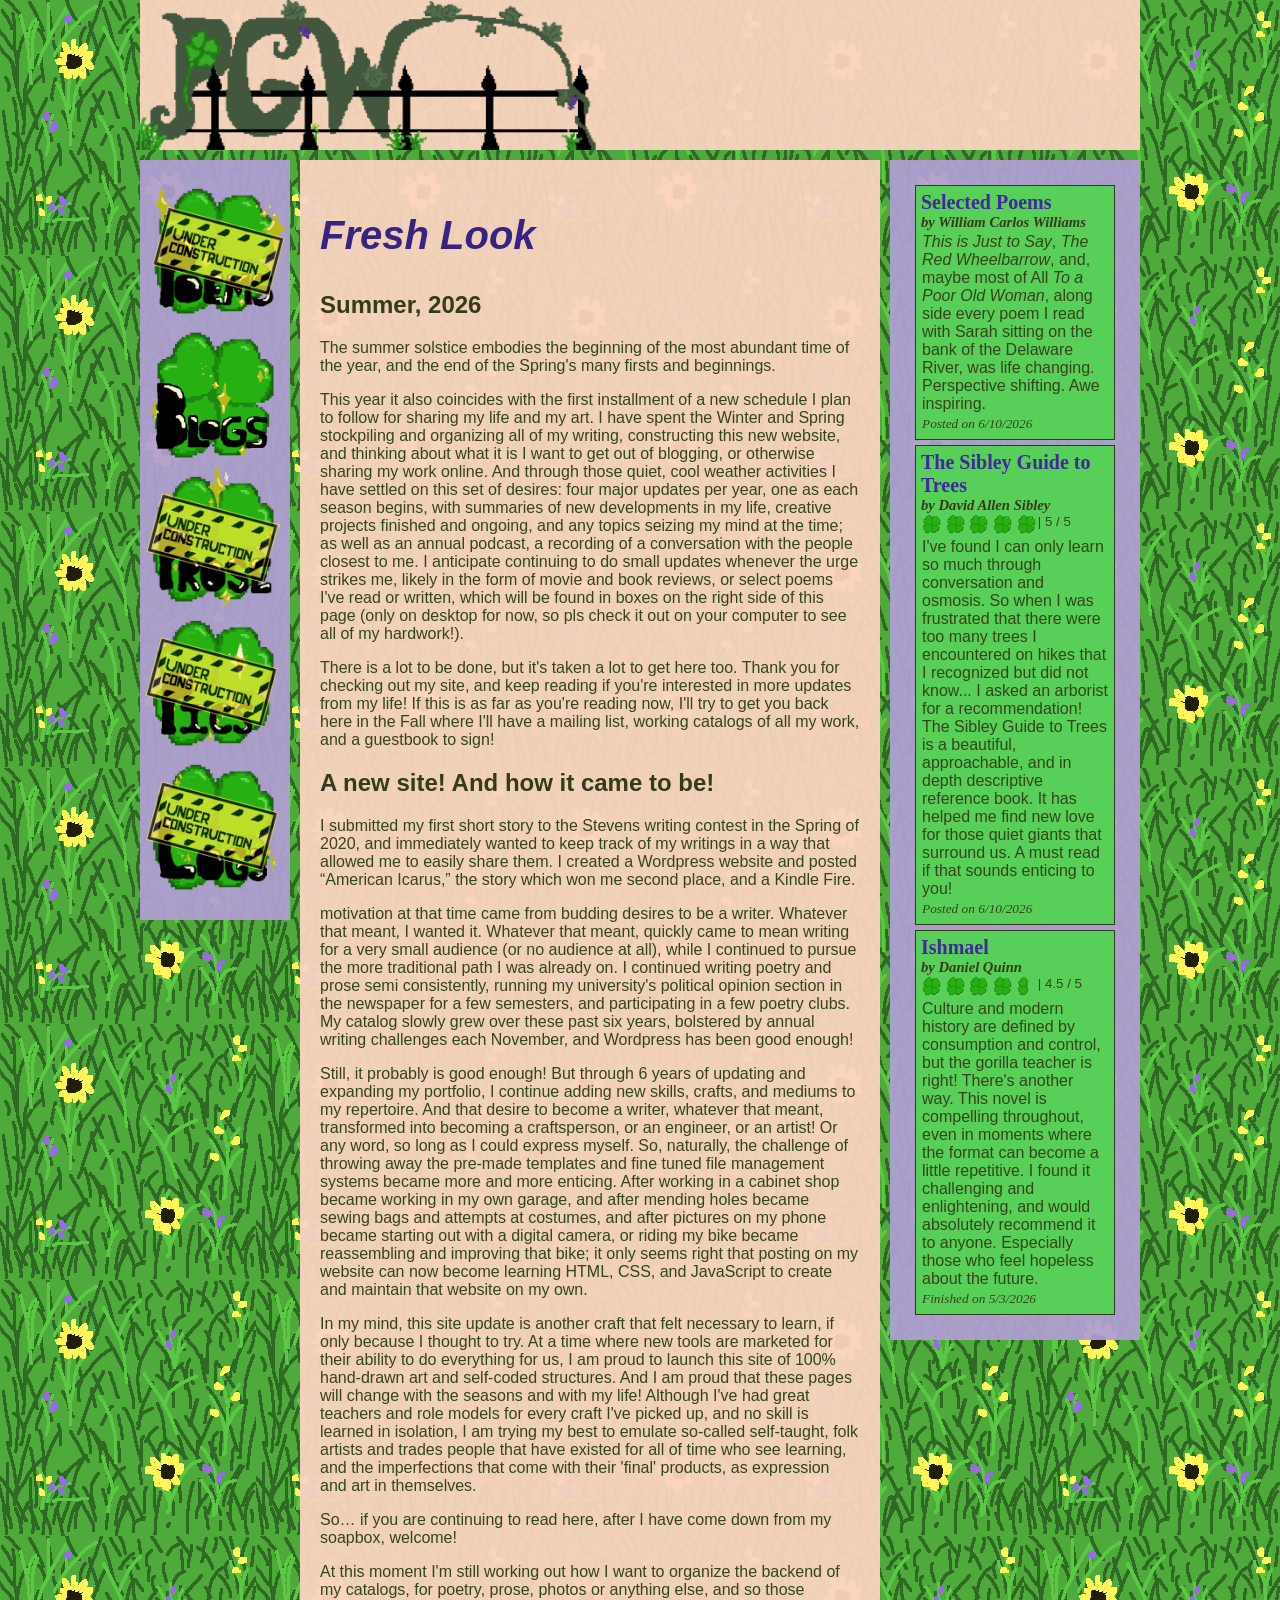
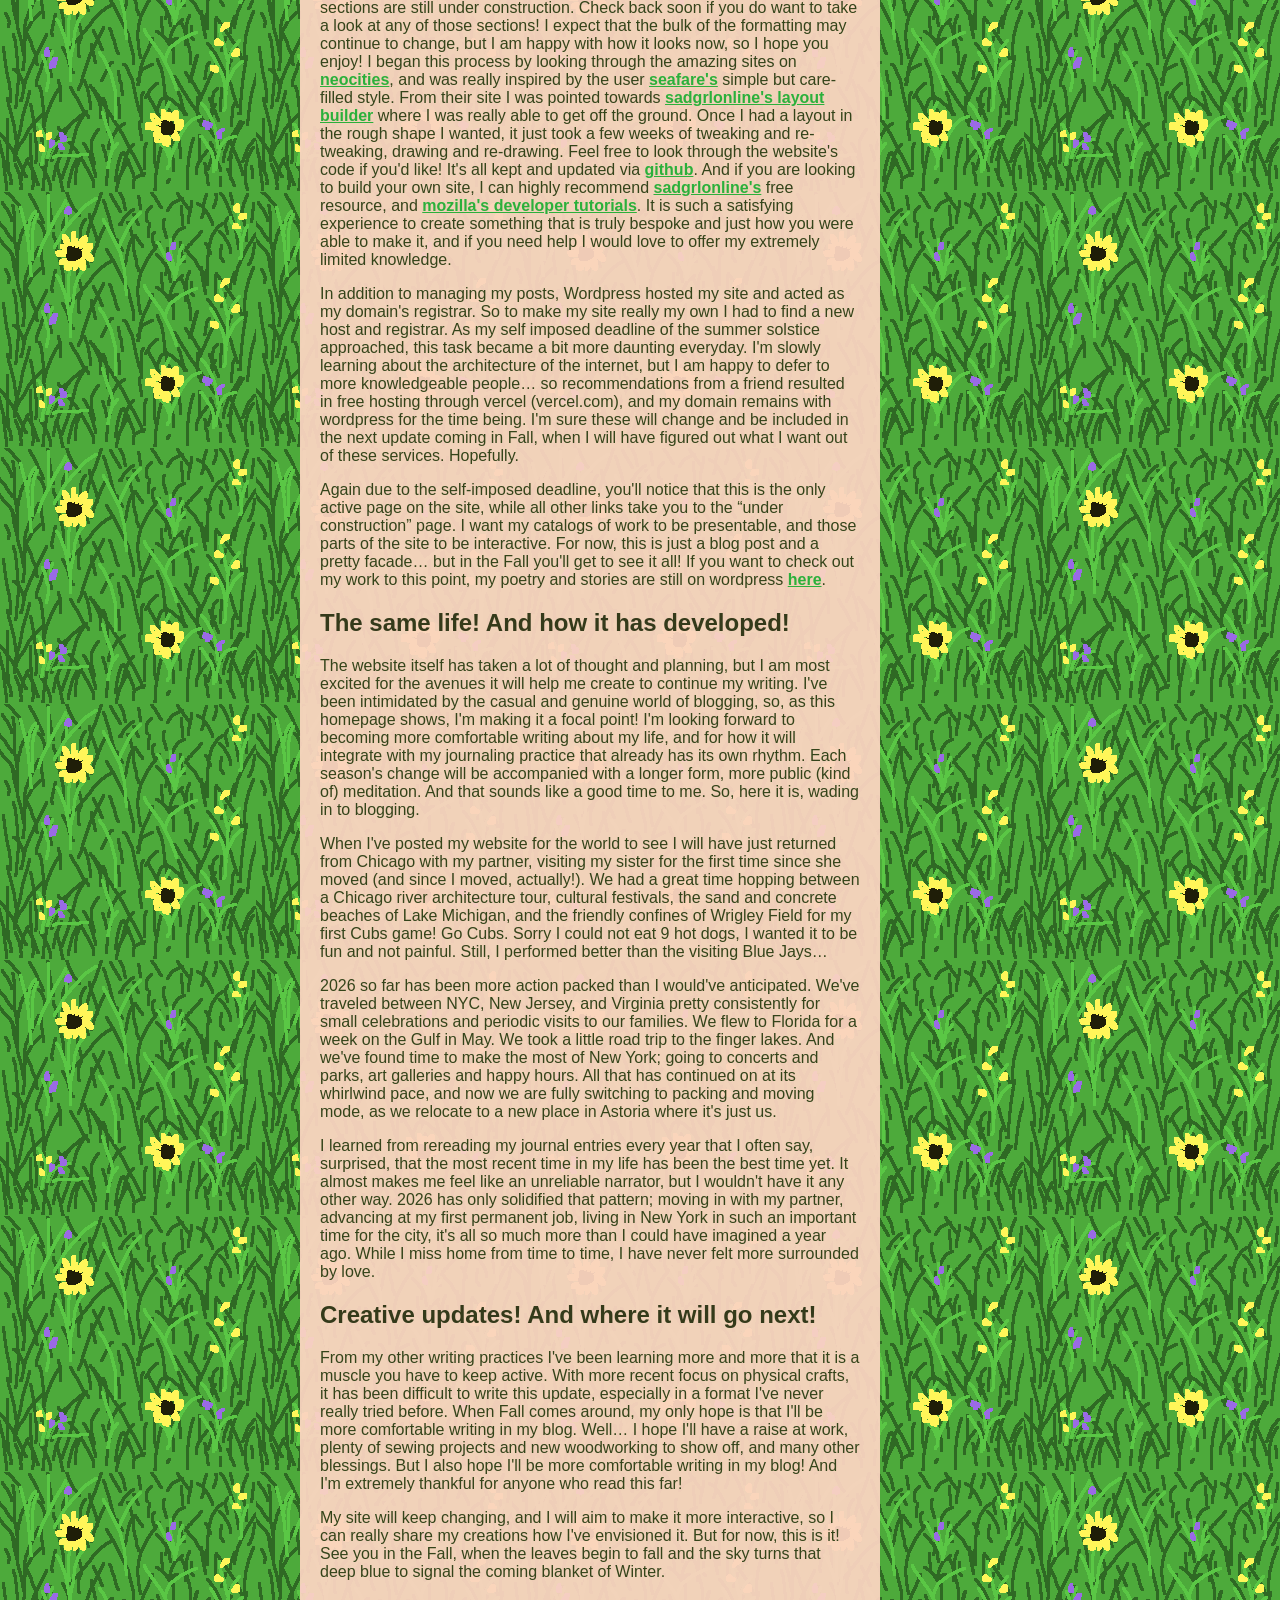
==== home.html @ c6a86e67 "cosmetic fixes and links fixed for blogs and home page. still to fix poems, and underconstruction pa" ====
<!DOCTYPE html>
<html>
  <head>

    <!-- style sheet -->
    <link rel="stylesheet" href="style.css">
    <link rel="stylesheet" media="screen and (max-width: 768px)" href="mobileStyle.css">

    <!-- meta data -->
    <meta charset = "UTF-8">
    <meta name = "viewport" content = "width=device-width, initial-scale=1.0">
    <meta name = "author" content = "Peter White">
    <meta name = "description" content = "Peter's portfolio and seasonal blog">
    <title> PGW- home </title>
  </head>
  <body>
        <div id="container">
            <!-- HEADER -->
            <div id="headerArea">
                <div id="header" style="margin-bottom: 10px; margin-top:10; height: 150px;">
                    <a href="/home.html">
                        <img src="media/headerlogo-1.png" height=150>
                    </a>    
                </div>
                <nav id="mobNav">
                        <div id="navMenuButton" class="menuClosed" >
                            <h1>
                                <img src="media/starSprite.png" height=70 style= "padding-top: -5px; padding-bottom: 5px; transform:translateY(30px);">
                                navigation
                                <img src="media/starSprite.png" height=70 style= "padding-top: -5px; padding-bottom: 5px; transform:translateY(30px)">
                            </h1>
                        </div>
                        <ul id="navMenu">

                        </ul>
                </nav>
             </div>

            <div id="flex">
                <!-- LEFT SIDE BAR / NAVIGATION PANE -->
                <leftSidebar id="leftSidebar" style="margin-right: 10px;">
                    
                    <!-- nav menu! -->
                    <a href="underConstruction.html">
                        <img src="media/poems-underconstruction.png" width=140 height=140 style="transform: translateX(-10px)">
                    </a>

                    <a href="Blogs/Blogs.html">
                        <img src="media/cloverBlogs.png" width=140 height=140 style="transform: translateX(-20px)">
                    </a>

                    <a href="underConstruction.html">
                        <img src="media/prose-underconstruction.png" width=140 height=140 style="transform: translateX(-20px)">
                    </a>

                    <a href="underConstruction.html">
                        <img src="media/pics-underconstruction.png" width=140 height=140 style="transform: translateX(-20px)">
                    </a>

                    <a href="underConstruction.html">
                        <img src="media/logs-underconstruction.png" width=140 height=140 style="transform: translateX(-20px)">
                    </a>

                </leftSidebar>
                
                <!-- MAIN BLOCK / POST INFO -->
                <main>
                    <article>
                    <h1>Fresh Look</h1>
                    <h2>Summer, 2026</h2>

                    <p>The summer solstice embodies the beginning of the most abundant time of the year, and the end of the Spring&apos;s many firsts and beginnings.</p>

                    <p>This year it also coincides with the first installment of a new schedule I plan to follow for sharing my life and my art. I have spent the Winter and Spring stockpiling and organizing all of my writing, constructing this new website, and thinking about what it is I want to get out of blogging, or otherwise sharing my work online. And through those quiet, cool weather activities I have settled on this set of desires: four major updates per year, one as each season begins, with summaries of new developments in my life, creative projects finished and ongoing, and any topics seizing my mind at the time; as well as an annual podcast, a recording of a conversation with the people closest to me. I anticipate continuing to do small updates whenever the urge strikes me, likely in the form of movie and book reviews, or select poems I&apos;ve read or written, which will be found in boxes on the right side of this page (only on desktop for now, so pls check it out on your computer to see all of my hardwork!).</p>

                    <p>There is a lot to be done, but it&apos;s taken a lot to get here too. Thank you for checking out my site, and keep reading if you&apos;re interested in more updates from my life! If this is as far as you&apos;re reading now, I&apos;ll try to get you back here in the Fall where I&apos;ll have a mailing list, working catalogs of all my work, and a guestbook to sign!</p>

                    <h2>A new site! And how it came to be!</h2>
                    <p>I submitted my first short story to the Stevens writing contest in the Spring of 2020, and immediately wanted to keep track of my writings in a way that allowed me to easily share them. I created a Wordpress website and posted “American Icarus,” the story which won me second place, and a Kindle Fire. </p>

                    <p> motivation at that time came from budding desires to be a writer. Whatever that meant, I wanted it. Whatever that meant, quickly came to mean writing for a very small audience (or no audience at all), while I continued to pursue the more traditional path I was already on. I continued writing poetry and prose semi consistently, running my university&apos;s political opinion section in the newspaper for a few semesters, and participating in a few poetry clubs. My catalog slowly grew over these past six years, bolstered by annual writing challenges each November, and Wordpress has been good enough! </p>

                    <p>Still, it probably is good enough! But through 6 years of updating and expanding my portfolio, I continue adding new skills, crafts, and mediums to my repertoire. And that desire to become a writer, whatever that meant, transformed into becoming a craftsperson, or an engineer, or an artist! Or any word, so long as I could express myself. So, naturally, the challenge of throwing away the pre-made templates and fine tuned file management systems became more and more enticing. After working in a cabinet shop became working in my own garage, and after mending holes became sewing bags and attempts at costumes, and after pictures on my phone became starting out with a digital camera, or riding my bike became reassembling and improving that bike; it only seems right that posting on my website can now become learning HTML, CSS, and JavaScript to create and maintain that website on my own.</p>

                    <p>In my mind, this site update is another craft that felt necessary to learn, if only because I thought to try. At a time where new tools are marketed for their ability to do everything for us, I am proud to launch this site of 100% hand-drawn art and self-coded structures. And I am proud that these pages will change with the seasons and with my life! Although I&apos;ve had great teachers and role models for every craft I&apos;ve picked up, and no skill is learned in isolation, I am trying my best to emulate so-called self-taught, folk artists and trades people that have existed for all of time who see learning, and the imperfections that come with their &apos;final&apos; products, as expression and art in themselves. </p>

                    <p>So… if you are continuing to read here, after I have come down from my soapbox, welcome! </p>

                    <p>At this moment I&apos;m still working out how I want to organize the backend of my catalogs, for poetry, prose, photos or anything else, and so those sections are still under construction. Check back soon if you do want to take a look at any of those sections! I expect that the bulk of the formatting may continue to change, but I am happy with how it looks now, so I hope you enjoy! I began this process by looking through the amazing sites on <a href="neocities.org">neocities</a>, and was really inspired by the user <a href="seafare.neocities.org">seafare&apos;s</a> simple but care-filled style. From their site I was pointed towards <a href="https://sadgrlonline.github.io/archived-sadgrl.online/projects/layout-builder/">sadgrlonline&apos;s layout builder</a> where I was really able to get off the ground. Once I had a layout in the rough shape I wanted, it just took a few weeks of tweaking and re-tweaking, drawing and re-drawing. Feel free to look through the website&apos;s code if you&apos;d like! It&apos;s all kept and updated via <a href="https://github.com/hardmoneypicasso/PGWcatalog">github</a>. And if you are looking to build your own site, I can highly recommend <a href="https://sadgrlonline.github.io/archived-sadgrl.online/projects/layout-builder/">sadgrlonline&apos;s</a> free resource, and <a href="https://developer.mozilla.org/en-US/">mozilla&apos;s developer tutorials</a>. It is such a satisfying experience to create something that is truly bespoke and just how you were able to make it, and if you need help I would love to offer my extremely limited knowledge.</p>

                    <p>In addition to managing my posts, Wordpress hosted my site and acted as my domain&apos;s registrar. So to make my site really my own I had to find a new host and registrar. As my self imposed deadline of the summer solstice approached, this task became a bit more daunting everyday. I&apos;m slowly learning about the architecture of the internet, but I am happy to defer to more knowledgeable people… so recommendations from a friend resulted in free hosting through vercel (vercel.com), and my domain remains with wordpress for the time being. I&apos;m sure these will change and be included in the next update coming in Fall, when I will have figured out what I want out of these services. Hopefully.</p>

                    <p>Again due to the self-imposed deadline, you&apos;ll notice that this is the only active page on the site, while all other links take you to the “under construction” page. I want my catalogs of work to be presentable, and those parts of the site to be interactive. For now, this is just a blog post and a pretty facade… but in the Fall you&apos;ll get to see it all! If you want to check out my work to this point, my poetry and stories are still on wordpress <a href="thevineandfigtree.org">here</a>.</p>

                    <h2>The same life! And how it has developed!</h2>
                    <p>The website itself has taken a lot of thought and planning, but I am most excited for the avenues it will help me create to continue my writing. I&apos;ve been intimidated by the casual and genuine world of blogging, so, as this homepage shows, I&apos;m making it a focal point! I&apos;m looking forward to becoming more comfortable writing about my life, and for how it will integrate with my journaling practice that already has its own rhythm. Each season&apos;s change will be accompanied with a longer form, more public (kind of) meditation. And that sounds like a good time to me. So, here it is, wading in to blogging.</p>

                    <p>When I&apos;ve posted my website for the world to see I will have just returned from Chicago with my partner, visiting my sister for the first time since she moved (and since I moved, actually!). We had a great time hopping between a Chicago river architecture tour, cultural festivals, the sand and concrete beaches of Lake Michigan, and the friendly confines of Wrigley Field for my first Cubs game! Go Cubs. Sorry I could not eat 9 hot dogs, I wanted it to be fun and not painful. Still, I performed better than the visiting Blue Jays…</p>

                    <p>2026 so far has been more action packed than I would&apos;ve anticipated. We&apos;ve traveled between NYC, New Jersey, and Virginia pretty consistently for small celebrations and periodic visits to our families. We flew to Florida for a week on the Gulf in May. We took a little road trip to the finger lakes. And we&apos;ve found time to make the most of New York; going to concerts and parks, art galleries and happy hours. All that has continued on at its whirlwind pace, and now we are fully switching to packing and moving mode, as we relocate to a new place in Astoria where it&apos;s just us.</p>

                    <p>I learned from rereading my journal entries every year that I often say, surprised, that the most recent time in my life has been the best time yet. It almost makes me feel like an unreliable narrator, but I wouldn&apos;t have it any other way. 2026 has only solidified that pattern; moving in with my partner, advancing at my first permanent job, living in New York in such an important time for the city, it&apos;s all so much more than I could have imagined a year ago. While I miss home from time to time, I have never felt more surrounded by love. </p>

                    <h2> Creative updates! And where it will go next!</h2>
                    <p>From my other writing practices I&apos;ve been learning more and more that it is a muscle you have to keep active. With more recent focus on physical crafts, it has been difficult to write this update, especially in a format I&apos;ve never really tried before. When Fall comes around, my only hope is that I&apos;ll be more comfortable writing in my blog. Well… I hope I&apos;ll have a raise at work, plenty of sewing projects and new woodworking to show off, and many other blessings. But I also hope I&apos;ll be more comfortable writing in my blog! And I&apos;m extremely thankful for anyone who read this far! </p>

                    <p>My site will keep changing, and I will aim to make it more interactive, so I can really share my creations how I&apos;ve envisioned it. But for now, this is it! See you in the Fall, when the leaves begin to fall and the sky turns that deep blue to signal the coming blanket of Winter.</p>                    

                    </article>
                </main>

                <!-- RIGHT SIDE BAR / UPDATE PANE -->
                <rightSidebar id="rightSidebar" style="margin-left: 10px;">
                     <!-- updates! -->
                    <div class="box">
                        <!-- TITLE OF POST -->
                        <h2 class="header2Update">Selected Poems</h2>  
                        <!-- SUBTITLE / AUTHOR -->
                        <h3 class="header3Update">by William Carlos Williams</h3>
                        <!-- BODY OF POST (requires clearing float in CSS)
                         to add... "show more..." button -->
                        <p class="pUpdate">
                            <cite>This is Just to Say</cite>, <cite>The Red Wheelbarrow</cite>, and, maybe most of All
                            <cite>To a Poor Old Woman</cite>, along side every poem I read with Sarah sitting on the bank of the 
                            Delaware River, was life changing. Perspective shifting. Awe inspiring. 
                            
                        </p>
                        <!-- date finished or posted :) -->
                        <p class="dateTagUpdate"> Posted on 6/10/2026</p>
                    </div>
                    </article>

                    <article>
                    <div class="box">
                        <!-- TITLE OF POST -->
                        <h2 class="header2Update">The Sibley Guide to Trees</h2>  
                        <!-- SUBTITLE / AUTHOR -->
                        <h3 class="header3Update">by David Allen Sibley</h3>
                        <!-- RATING OUT OF FIVE CLOVERS (requires float in CSS)-->
                        <div class="ratingUpdate">
                            <img src="media/cloverbase1.png" width=20 height=20>
                            <img src="media/cloverbase1.png" width=20 height=20>
                            <img src="media/cloverbase1.png" width=20 height=20>
                            <img src="media/cloverbase1.png" width=20 height=20>
                            <img src="media/cloverbase1.png" width=20 height=20>
                        </div>
                        <p class="ratingTextUpdate">| 5 / 5</p>
                        <!-- BODY OF POST (requires clearing float in CSS)
                         to add... "show more..." button -->
                        <p class="pUpdate">
                            I&apos;ve found I can only learn so much through conversation and osmosis. So when I was frustrated
                            that there were too many trees I encountered on hikes that I recognized but did not know... I asked
                            an arborist for a recommendation! The Sibley Guide to Trees is a beautiful, approachable, and in depth
                            descriptive reference book. It has helped me find new love for those quiet giants that surround us. 
                            A must read if that sounds enticing to you!
                        </p>
                        <!-- date finished or posted :) -->
                        <p class="dateTagUpdate"> Posted on 6/10/2026</p>
                    </div>
                    </article>

                    <article>
                    <div class="box">
                        <!-- TITLE OF POST -->
                        <h2 class="header2Update">Ishmael</h2>  
                        <!-- SUBTITLE / AUTHOR -->
                        <h3 class="header3Update">by Daniel Quinn</h3>
                        <!-- RATING OUT OF FIVE CLOVERS (requires float in CSS)-->
                        <div class="ratingUpdate">
                            <img src="media/cloverbase1.png" width=20 height=20>
                            <img src="media/cloverbase1.png" width=20 height=20>
                            <img src="media/cloverbase1.png" width=20 height=20>
                            <img src="media/cloverbase1.png" width=20 height=20>
                            <img src="media/cloverHalf.png" width=20 height=20>
                        </div>
                        <p class="ratingTextUpdate">| 4.5 / 5</p>
                        <!-- BODY OF POST (requires clearing float in CSS)
                         to add... "show more..." button -->
                        <p class="pUpdate">
                            Culture and modern history are defined by consumption and control, but the gorilla teacher is right! There&apos;s another way. 
                            This novel is compelling throughout, even in moments where the format can become a little repetitive. I found it challenging
                            and enlightening, and would absolutely recommend it to anyone. Especially those who feel hopeless about the future.
                        </p>
                        <!-- date finished or posted :) -->
                        <p class="dateTagUpdate"> Finished on 5/3/2026</p>
                    </div>
                    </article>
                    </div>

                </rightSidebar>
            </div>
        </div>
        
        <script>
            const menuBtn= document.querySelector("#navMenuButton");
            const navArea= document.querySelector("#mobNav");
            // const poemsItem= document.querySelector("#poemsNavBar");
            const navList= document.querySelector("#navMenu");
            const navItems= ["poems","prose","pics","blogs","logs"];

            menuBtn.addEventListener("click", navOpen);
            
            function navOpen() {
                if (menuBtn.className == 'menuClosed'){

                    for (let i = 0; i<5; i++){
                        const item = document.createElement("li");
                        const anchor = document.createElement("a");
                        
                        if(navItems[i]=='logs'){
                            anchor.href = "logs.html"
                        }else{
                            anchor.href = "underConstruction.html";
                        }
                        
                        const imageL = document.createElement("img");
                        imageL.src = "media/cloverbase1.png";
                        imageL.height = 40;
                        imageL.style = "transform: translateY(10px)";
                        const imageR = document.createElement("img");
                        imageR.src = "media/cloverbase1.png";
                        imageR.height = 40;
                        imageR.style = "transform: translateY(10px)";

                        item.textContent=navItems[i];
                        item.prepend(imageL);
                        item.appendChild(imageR);
                        anchor.appendChild(item);
                        navList.appendChild(anchor);
                    }

                    menuBtn.className = 'menuOpened';
                }else {
                    for (let i = 0; i<5; i++){
                        navList.removeChild(navList.lastChild);
                    }
                    menuBtn.className = 'menuClosed';
                }
            }

            

        </script>

    </body>
</html>
---- style.css ----
/* i don't fully understand this pseudo class... */
           :root {
               /* background image for whole site */
               --body-bg-image: url('media/meadow1.png');
               --content: #0a730c;
           }
           /* CUSTOM FONT SET UP */
           @font-face {
               font-family: Nunito;
               src: url('https://sadhost.neocities.org/fonts/Nunito-Regular.ttf');
           }
            @font-face {
               font-family: Nunito;
               src: url('https://sadhost.neocities.org/fonts/Nunito-Bold.ttf');
               font-weight: bold;
           }
            @font-face {
                font-family: Nunito;
               src: url('https://sadhost.neocities.org/fonts/Nunito-Italic.ttf');
               font-style: italic;
           }
            @font-face {
               font-family: Nunito;
               src: url('https://sadhost.neocities.org/fonts/Nunito-BoldItalic.ttf');
               font-style: italic;
               font-weight: bold;
           }
            /* FORMATTING OF ALL BASE TEXT */
           body {
              font-family: 'Nunito', sans-serif;
              margin: 0;
              background-color: #08031A;
              color: #34441A;
              background-image: var(--body-bg-image);
           }

            /* DEFINES THE SIZE OF A BOX TO INCLUDE PADDING AND MARGINS */
            * {
                box-sizing: border-box;
            }

            /* CSS FOR LAYOUT */
            #container {
                /* Width of the entire container */
                max-width: 1000px;
                /* this centers the entire page */
                margin: 0 auto;
            }

            /* LINKS */
            #container a {
                color: #2BB03B;
                font-weight: bold;
            }


            #header {
                width: 100%;
                background-color: rgb(250 212 192 / 95%);
                height: 250px;
            }

            #mobNav {
                display: none;
            }

            #flex {
                display: flex;
            }

            /* BREADCRUMB LIST */
            .breadcrumb {
                padding: 0%;
                margin: 0%;
                margin-top: 0%;
                padding-top: 0%;
            }

            .breadcrumb ol {
                display: flex;
                flex-wrap: wrap;
                list-style: none;
                margin: 0%;
                padding: 0%;
                margin-top: 0%;
                align-items: start;
            }

            .breadcrumb li:not(:last-child)::after {
                display: inline-block;
                margin: 0%;
                padding:0%;
                content: "\00a0 > \00a0";
            }


            /* LEFT SIDE BAR STYLING AND SIZING */
            leftSidebar {
                background-color: #b19ed3ef;
                width: 150px;
                height: 100%;
                padding: 20px;
            }

            /* RIGHT SIDE BAR STYLING AND SIZING */
            rightSidebar {
                background-color: #b19ed3ef;
                width: 250px;
                height: 100%;
                padding: 20px;
                font-size: smaller;
            }

            /* MAIN BLOCK STYLING */
            main {
                background-color: rgb(250 212 192 / 95%);
                flex: 1;
                padding: 20px;
                order: 2;
            }

            /* BLOG CONTENT */
            #mainContent * {
                margin: 0%;
                padding: 0%;
            }

            #mainContent h1{
                margin-bottom:20px;
            }

            #mainContent h2{
                font-style: italic;
            }

            /* BLOG LIST */
            #mainList * {
                margin: 0%;
                padding: 0%;
            }

            #mainList div {
                margin-top: 20px;
                padding-top: 0px;
            }

            #mainList h2{
                font-style: italic;
            }

            /* LOGS */
            #logsHome {
                background-color: #b19ed3ef;
            }


            /* FLEX ORDERING */
            #leftSidebar {
                order: 1;
            }

            #rightSidebar {
                order: 3;
            }

            #rightSidebarLogs {
                display: none;
            }

/*          FOOTER CURRENTLY UNUSED   
            footer {
                background-color: #13092D;
                width: 100%;
                height: 40px;
                padding: 10px;
                text-align: center;
            } */

            h1{
               font-size: 40px;
               color:#382383;
               font-style: italic;
            }

            h2,
            h3 {
                color: #343A1A;
            }

            strong {
                color: #343A1A;
            }

            .box {
                background-color: #58cf58;
                border: 1px solid #343A1A;
                margin: 5px;
                padding: 5px;
                padding-bottom: 5px;
            }

            .guestbookBox {
                background-color: rgb(250 212 192);
                border: 1px solid #343A1A;
                margin: 5px;
                padding: 5px;
                padding-bottom: 5px;
            }

            /* CSS formatting for box/updates */
            .header2Update {
                font-family: 'Nunito', Bold;
                color: #4127a0;
                font-size: 1.5em;
                padding-top: 0px;
                padding-bottom: 0px;
                margin: 0px;
                font-weight:bolder;
            }

            .header3Update {
                font-family: 'Nunito';
                font-size: 1.1em;
                padding-top: 0px;
                padding-bottom: 0px;
                margin: 0px;
                font-weight:bold;
                font-style: italic;
            }

            .pUpdate {
                font-family: 'Nunito', sans-serif;
                font-size: 1.2em;
                padding-top: 1px;
                padding-bottom: 1px;
                margin: 1px;
                font-weight: 400;
                clear:left;
            }

            .dateTagUpdate {
                font-family: 'Nunito';
                font-size: 1em;
                padding-top: 1px;
                padding-bottom: 1px;
                margin: 1px;
                font-style: italic;
            }

            .ratingUpdate{
                float:left;
                margin-right: 2px;
            }

            .ratingTextUpdate{
                padding-bottom: 0%;
                padding-top: 0%;
                margin: 0%;
            }
            /* end of update box CSS */

            /* CSS for extras */
            #topBar {
                width: 100%;
                height: 30px;
                padding: 10px;
                font-size: smaller;
                background-color: #13092D;
            }
---- mobileStyle.css ----
/* i don't fully understand this pseudo class... */
           :root {
               /* background image for whole site */
               --body-bg-image: url('media/meadow1.png');
               --content: #0a730c;
           }
           /* CUSTOM FONT SET UP */
           @font-face {
               font-family: Nunito;
               src: url('https://sadhost.neocities.org/fonts/Nunito-Regular.ttf');
           }
            @font-face {
               font-family: Nunito;
               src: url('https://sadhost.neocities.org/fonts/Nunito-Bold.ttf');
               font-weight: bold;
           }
            @font-face {
                font-family: Nunito;
               src: url('https://sadhost.neocities.org/fonts/Nunito-Italic.ttf');
               font-style: italic;
           }
            @font-face {
               font-family: Nunito;
               src: url('https://sadhost.neocities.org/fonts/Nunito-BoldItalic.ttf');
               font-style: italic;
               font-weight: bold;
           }
            /* FORMATTING OF ALL BASE TEXT */
           body {
              font-family: 'Nunito', sans-serif;
              margin: 0;
              background-color: #08031A;
              color: #34441A;
              background-image: var(--body-bg-image);
           }

            /* DEFINES THE SIZE OF A BOX TO INCLUDE PADDING AND MARGINS */
            * {
                box-sizing: border-box;
            }

            /* CSS FOR LAYOUT */
            #container {
                /* Width of the entire container */
                max-width: 1000px;
                /* this centers the entire page */
                margin: 0 auto;
            }

            /* LINKS */
            #container a {
                color: #2BB03B;
                font-weight: bold;
            }


            #header {
                width: 100%;
                background-color: rgb(250 212 192 / 95%);
                height: 250px;
            }
           
            #mobNav {
                display: block;
                background-color: #b19ed3ef;
                width: 100%;
                justify-content: center;
                align-items: center;
            }

            #mobNav h1 {
                padding-top: -20px;
                padding-bottom: 20px;
            }

            #mobNav ul {
                padding: 0;
                margin: 0;
                font-size: 40px;
                font-style: italic;
                list-style-type: none;
            }


            #mobNav ul li {
                justify-content: center;
                align-items: center;


            } 

            #mobNav li a {
                color: #34441A;
                font-weight: 800;
                text-decoration: none;
            }

            #mobNav li a:hover {
                color: #a49cba;
                text-decoration: underline;
            }


            #flex {
                display: flex;
                padding-top: 10px;
            }

            /* LEFT SIDE BAR STYLING AND SIZING */
            leftSidebar {
                background-color: #b19ed3ef;
                width: 150px;
                height: 100%;
                padding: 20px;
            }

            /* RIGHT SIDE BAR STYLING AND SIZING */
            rightSidebar {
                background-color: #b19ed3ef;
                width: 250px;
                padding: 20px;
                font-size: smaller;
            }

            /* MAIN CONTENT STYLING */
            main {
                background-color: rgb(250 212 192 / 95%);
                flex: 1;
                padding: 20px;
                order: 2;
            }

            
            #logsHome {
                background-color: #b19ed3ef;
            }

            /* FLEX ORDERING */
            #leftSidebar {
                display: none;
            }

            #rightSidebar {
                display: none;
            }

/*          FOOTER CURRENTLY UNUSED   
            footer {
                background-color: #13092D;
                width: 100%;
                height: 40px;
                padding: 10px;
                text-align: center;
            } */

            h1{
               font-size: 40px;
               color:#382383;
               font-style: italic;
            }

            h2,
            h3 {
                color: #343A1A;
            }

            strong {
                color: #343A1A;
            }

            .box {
                background-color: #58cf58;
                border: 1px solid #343A1A;
                padding: 5px;
            }

            /* CSS formatting for box/updates */
            .header2Update {
                font-family: 'Nunito', Bold;
                color: #4127a0;
                font-size: 1.5em;
                padding-top: 0px;
                padding-bottom: 0px;
                margin: 0px;
                font-weight:bolder;
            }

            .header3Update {
                font-family: 'Nunito';
                font-size: 1.1em;
                padding-top: 0px;
                padding-bottom: 0px;
                margin: 0px;
                font-weight:bold;
                font-style: italic;
            }

            .pUpdate {
                font-family: 'Nunito', sans-serif;
                font-size: 1.2em;
                padding-top: 1px;
                padding-bottom: 1px;
                margin: 1px;
                font-weight: 400;
                clear:left;
            }

            .dateTagUpdate {
                font-family: 'Nunito';
                font-size: 1em;
                padding-top: 1px;
                padding-bottom: 1px;
                margin: 1px;
                font-style: italic;
            }

            .ratingUpdate{
                float:left;
                margin-right: 2px;
            }

            .ratingTextUpdate{
                padding-bottom: 0%;
                padding-top: 0%;
                margin: 0%;
            }
            /* end of update box CSS */

            /* CSS for extras */
            #topBar {
                width: 100%;
                height: 30px;
                padding: 10px;
                font-size: smaller;
                background-color: #13092D;
            }
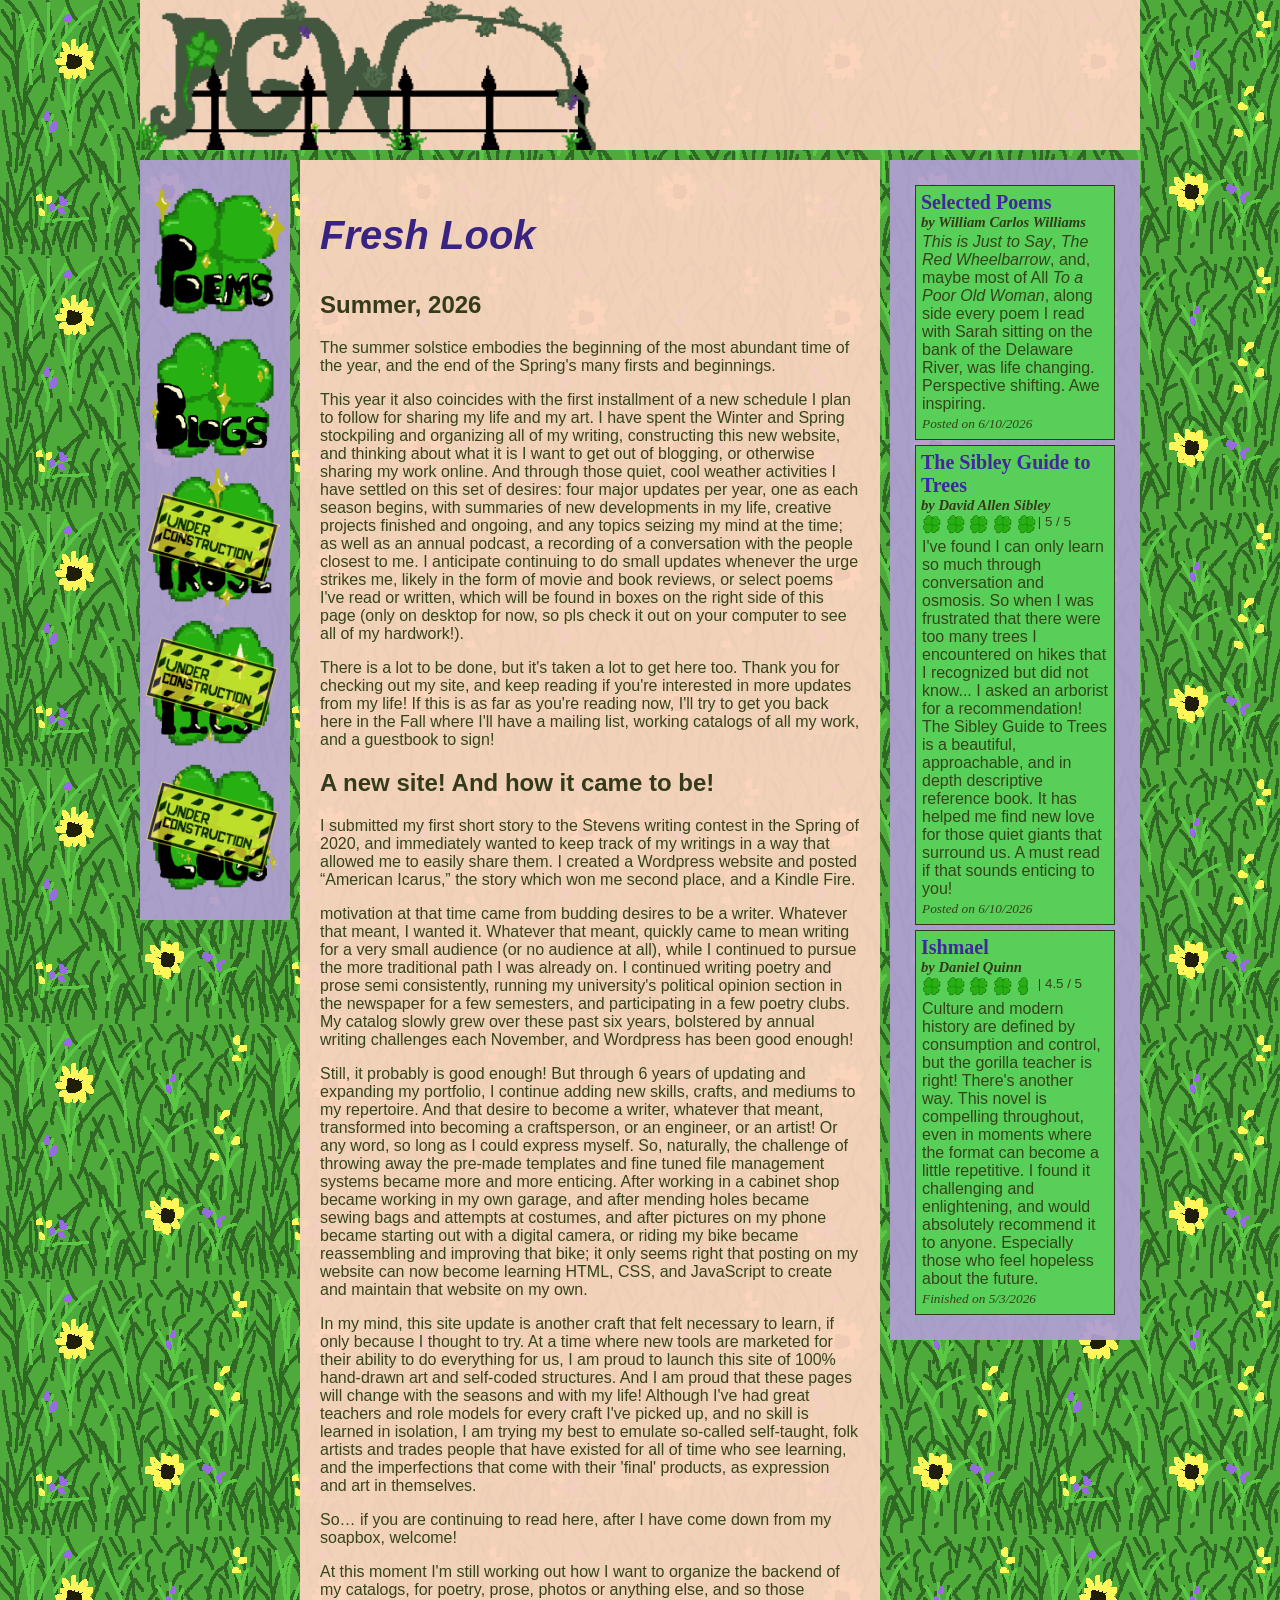
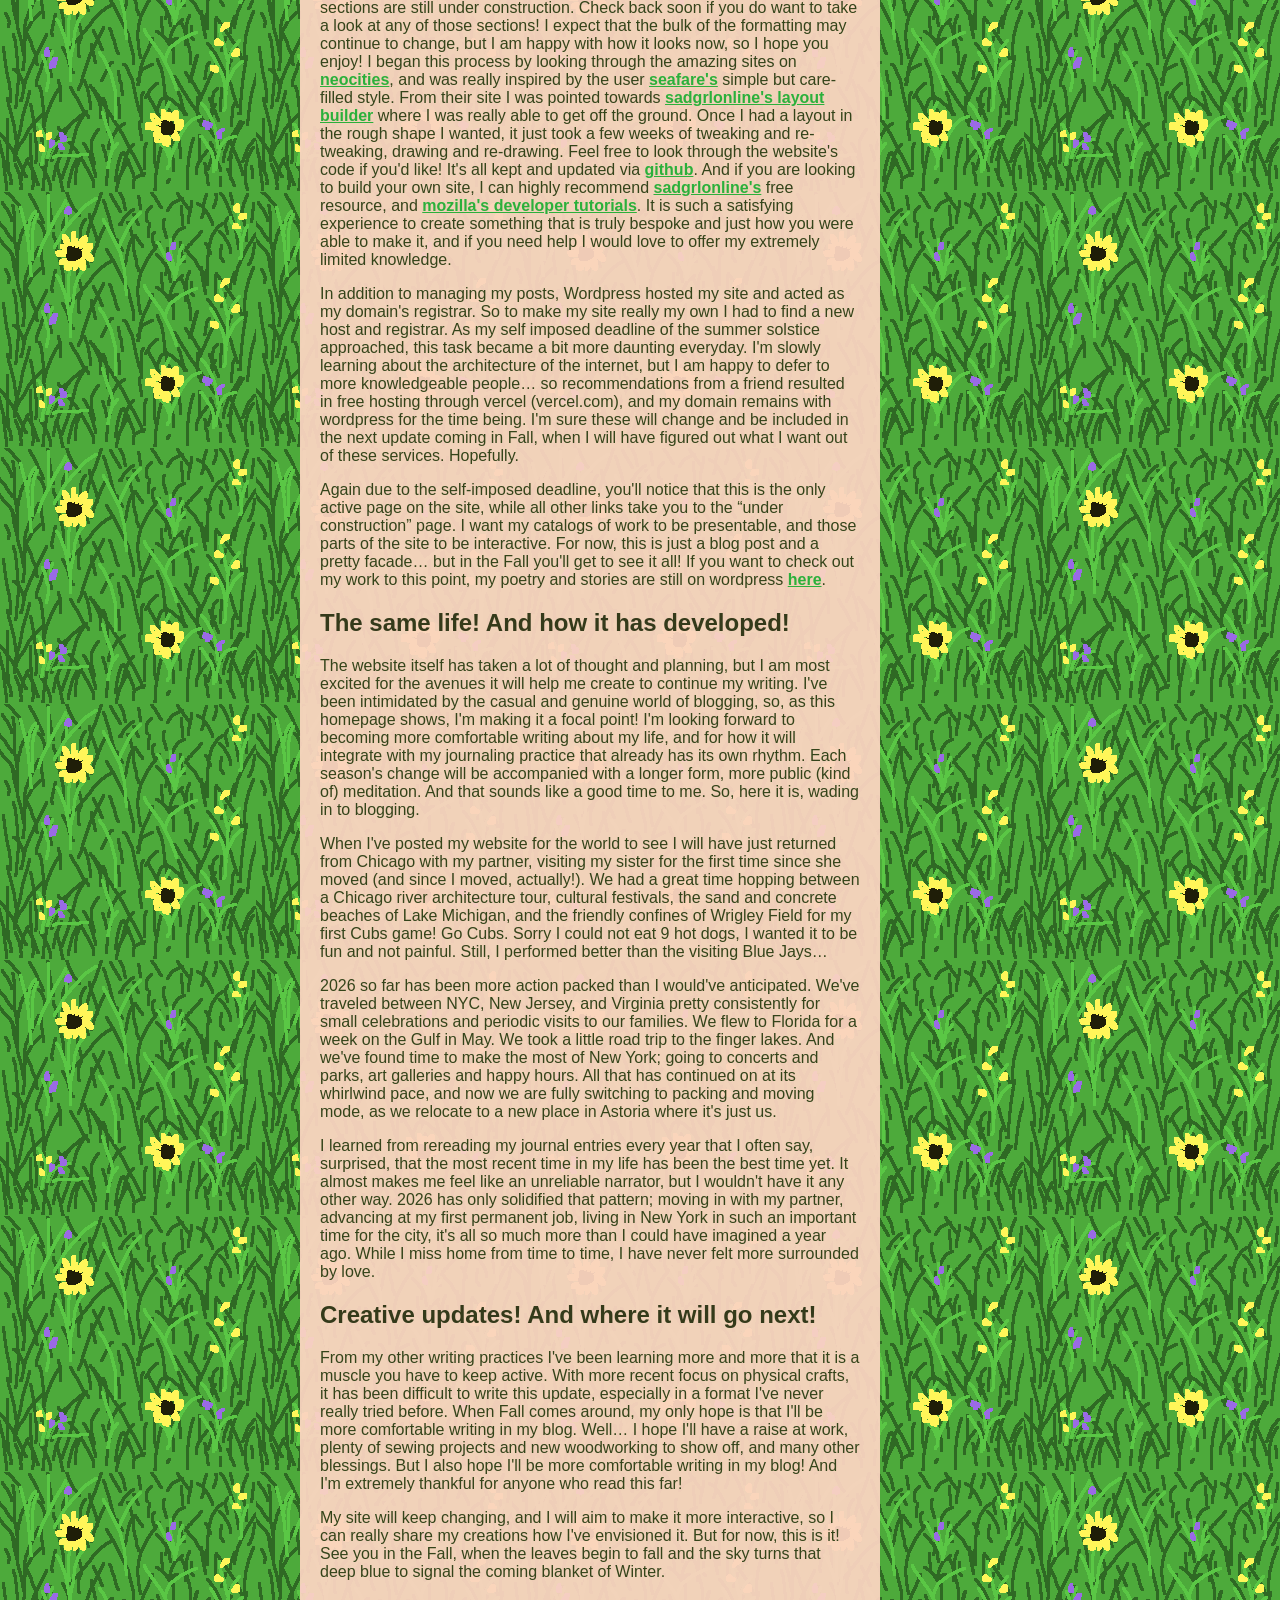
==== commit c60b8449: "fixing inconcsistencies of leftside bar and making poems load newest to oldest" ====
--- a/home.html
+++ b/home.html
@@ -41,14 +41,14 @@
                 <leftSidebar id="leftSidebar" style="margin-right: 10px;">
                     
                     <!-- nav menu! -->
-                    <a href="underConstruction.html">
-                        <img src="media/poems-underconstruction.png" width=140 height=140 style="transform: translateX(-10px)">
+                    <a href="Poems/Poetry.html">
+                        <img src="media/poemclover.png" width=140 height=140 style="transform: translateX(-10px)">
                     </a>
 
                     <a href="Blogs/Blogs.html">
                         <img src="media/cloverBlogs.png" width=140 height=140 style="transform: translateX(-20px)">
                     </a>
-
+                    
                     <a href="underConstruction.html">
                         <img src="media/prose-underconstruction.png" width=140 height=140 style="transform: translateX(-20px)">
                     </a>
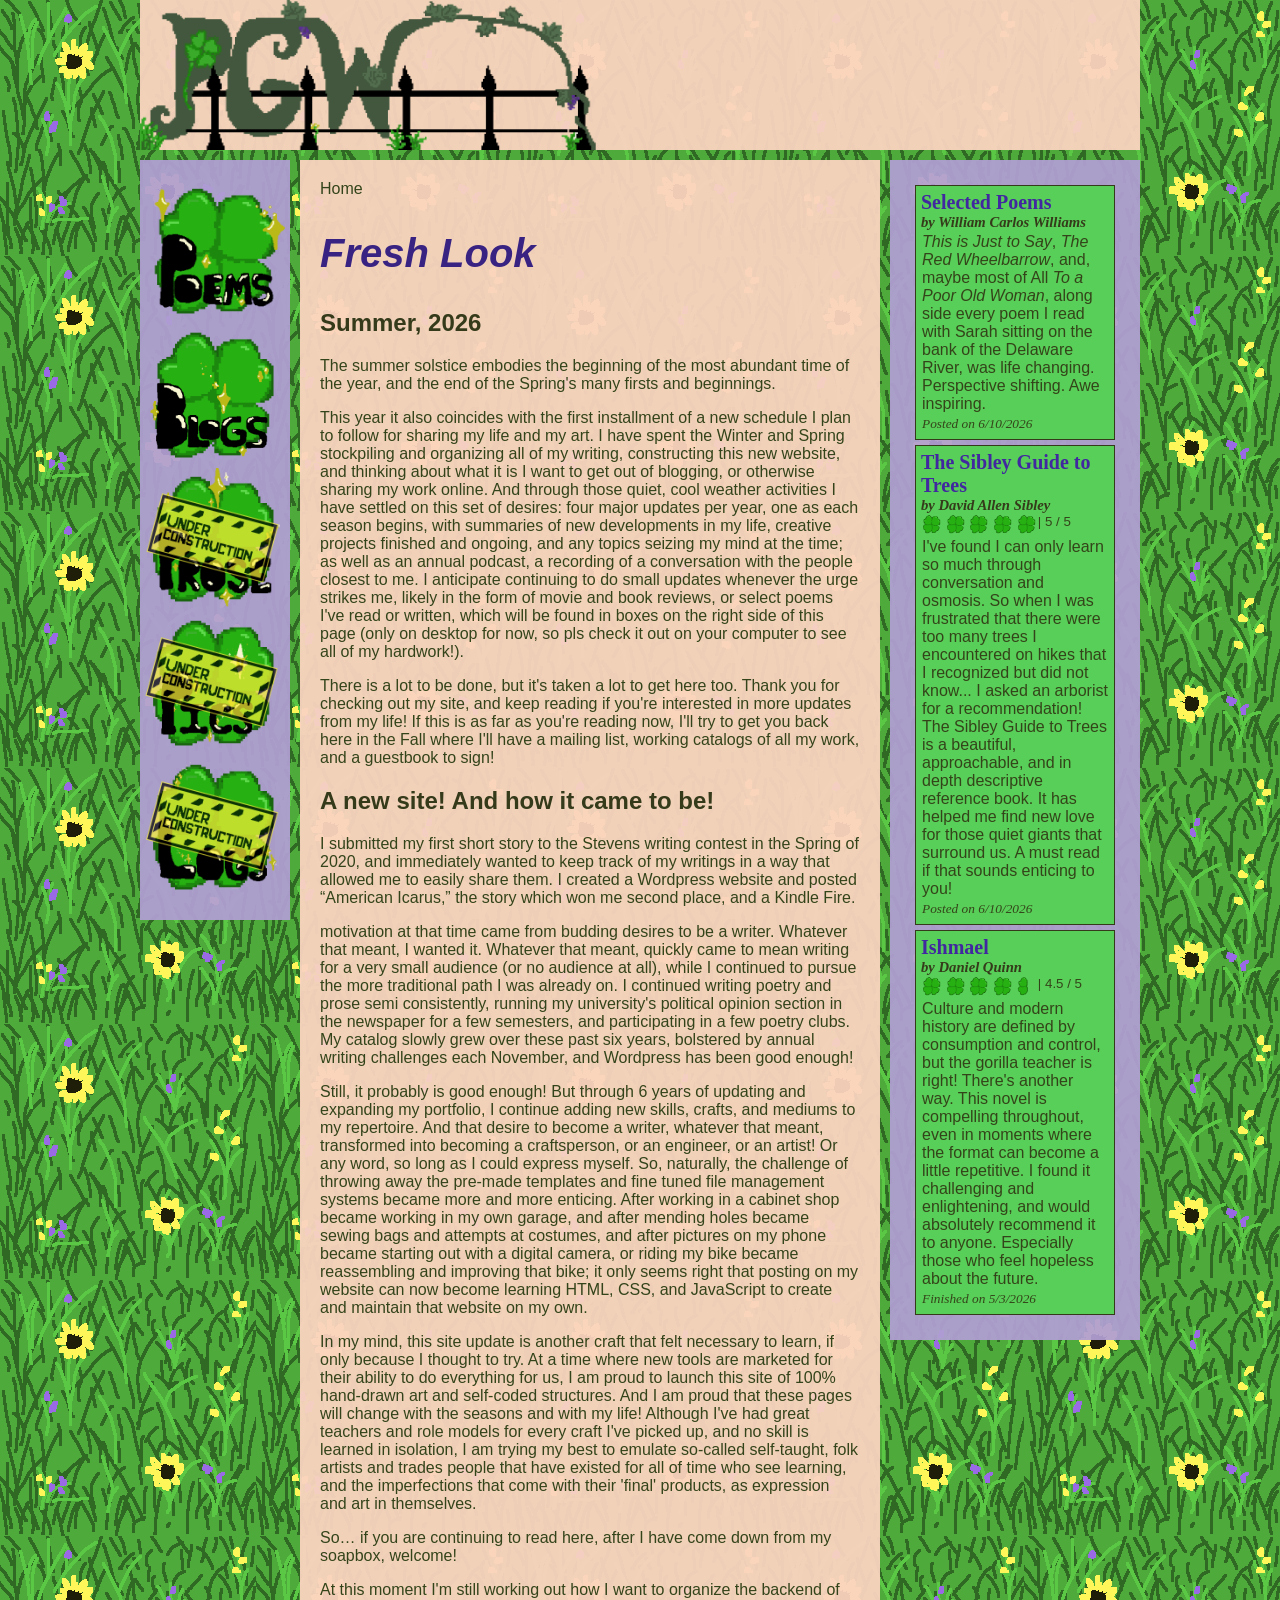
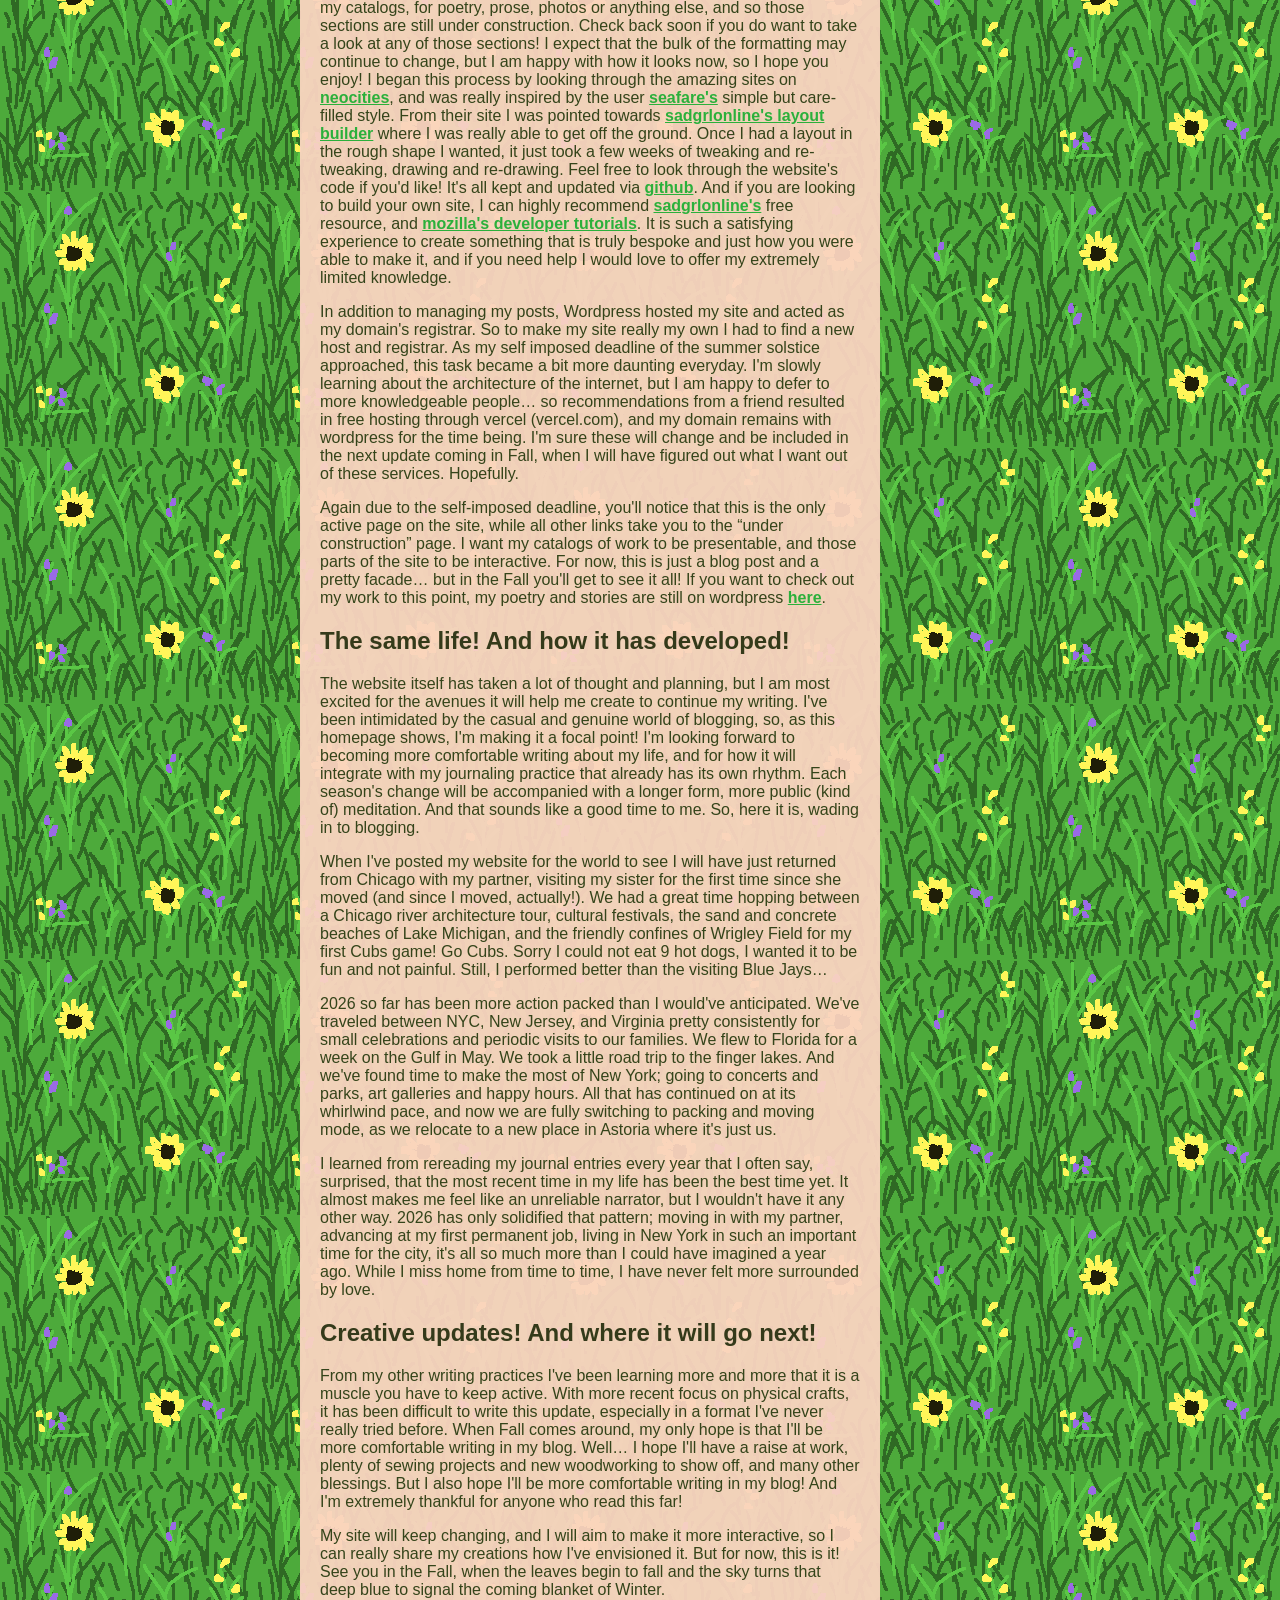
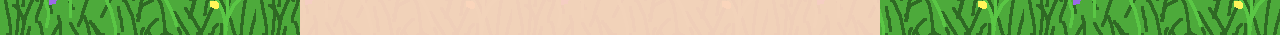
==== commit fa798ef4: "updating bread crumbs to be consistent. add post number fix date formatting of poems" ====
--- a/home.html
+++ b/home.html
@@ -65,6 +65,14 @@
                 
                 <!-- MAIN BLOCK / POST INFO -->
                 <main>
+
+                    <!-- BREADCRUMB LIST -->
+                    <nav id="breadcrumbList" class="breadcrumb">
+                        <ol id="breadcrumbOrderedList">
+                            <li id = "home">Home</li>
+                        </ol>
+                    </nav>
+
                     <article>
                     <h1>Fresh Look</h1>
                     <h2>Summer, 2026</h2>
--- a/style.css
+++ b/style.css
@@ -145,6 +145,15 @@
             }
 
             #mainList h2{
+                font-style: italic;
+            }
+
+            #postDateText {
+                font-family: 'Nunito';
+                font-size: 1em;
+                padding-top: 1px;
+                padding-bottom: 1px;
+                margin: 1px;
                 font-style: italic;
             }
 
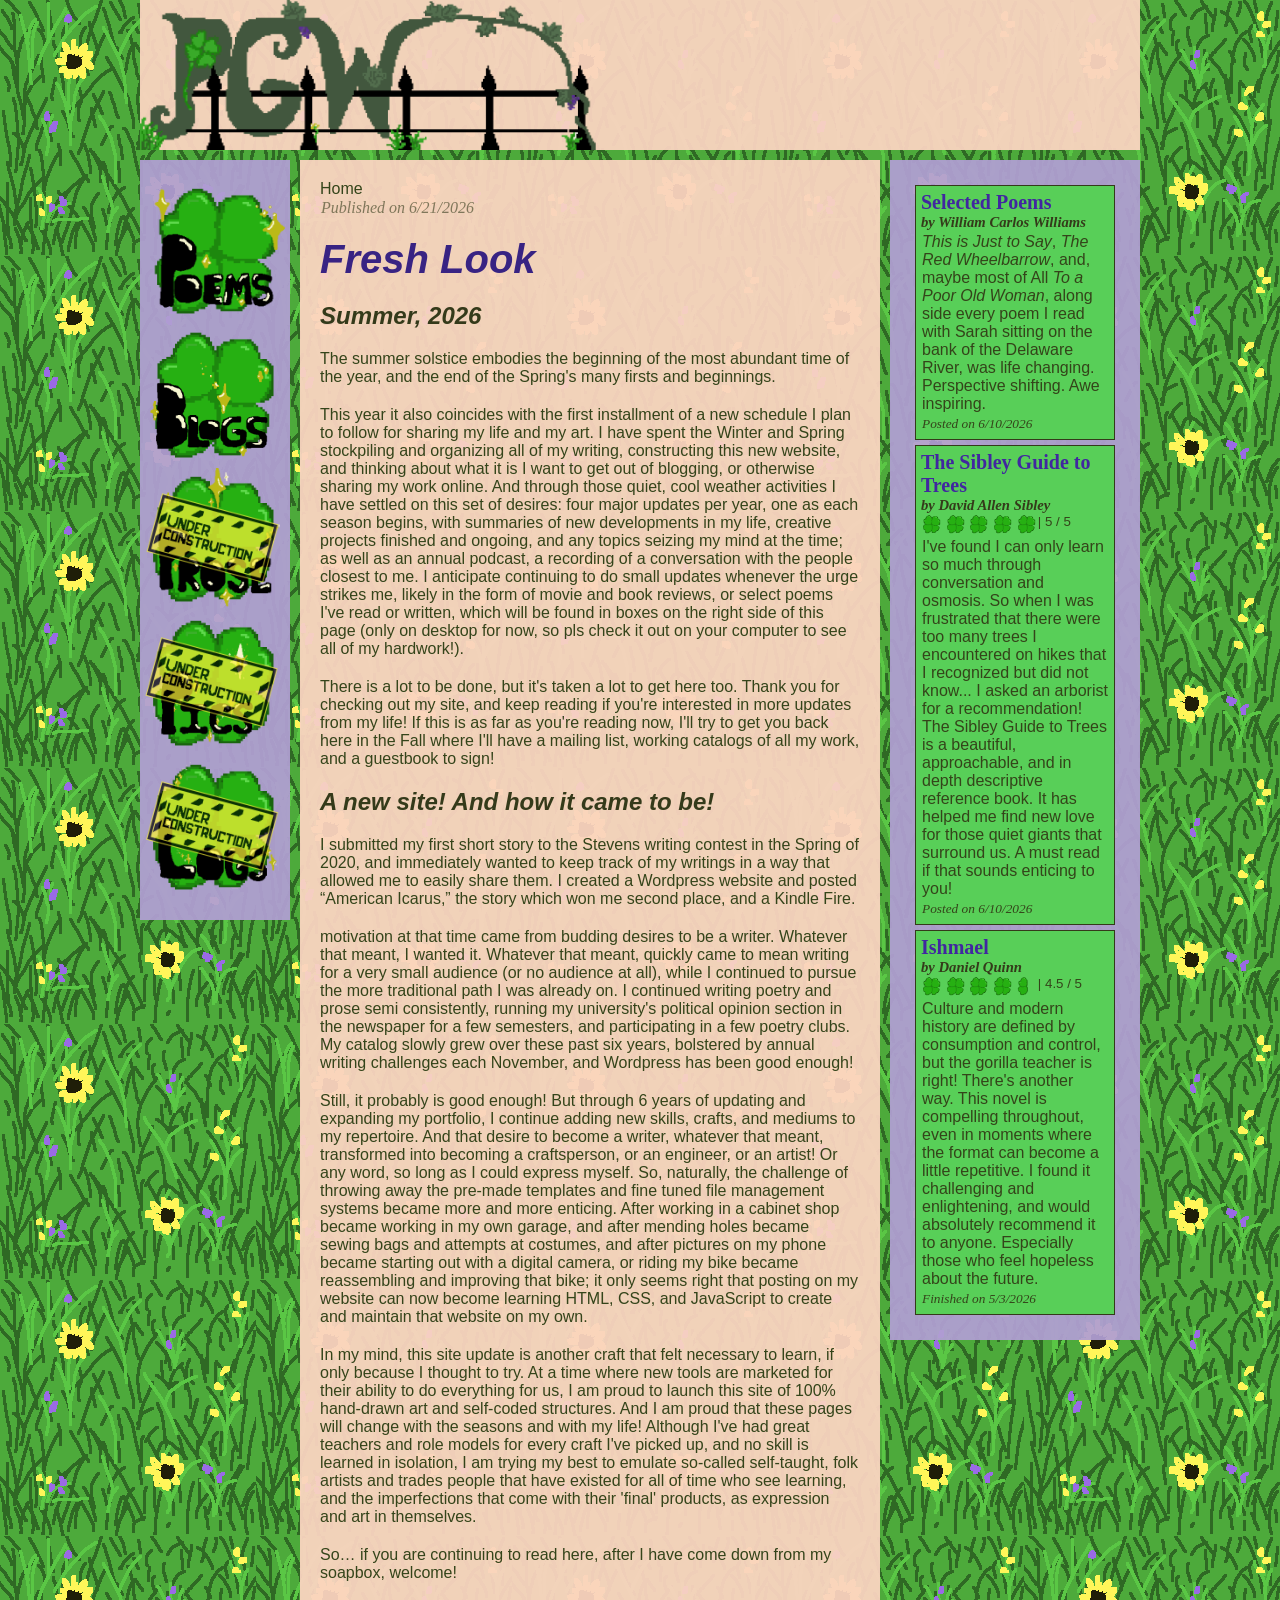
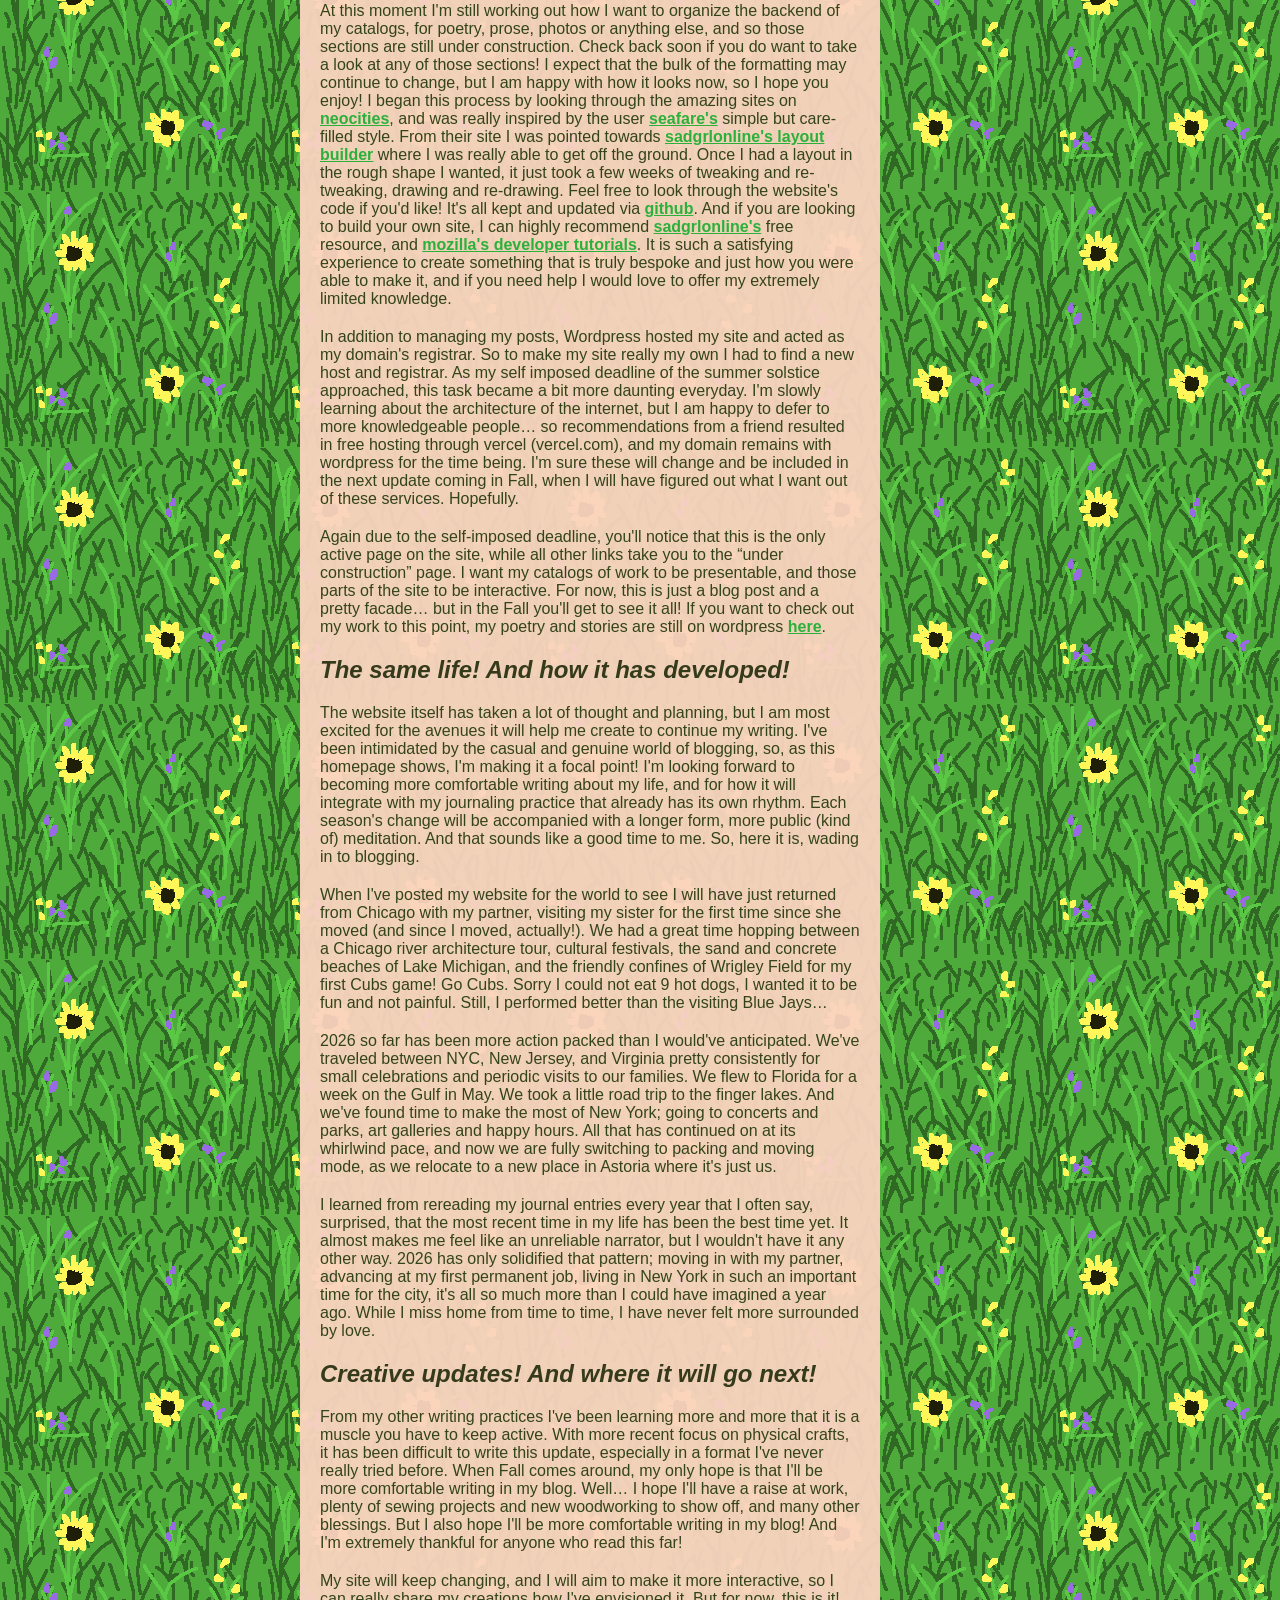
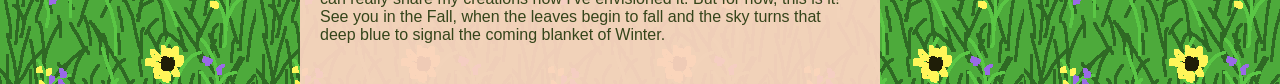
==== commit ea76846f: "***- formatting of home page to match blogs and poems 	- match to blogs (small gap b/w breadcrumb an" ====
--- a/home.html
+++ b/home.html
@@ -73,7 +73,8 @@
                         </ol>
                     </nav>
 
-                    <article>
+                    <article id="mainContent">
+                    <p id="postDateText">Published on 6/21/2026</p>
                     <h1>Fresh Look</h1>
                     <h2>Summer, 2026</h2>
 
--- a/style.css
+++ b/style.css
@@ -131,6 +131,20 @@
 
             #mainContent h2{
                 font-style: italic;
+                margin-bottom: 20px;
+            }
+
+            #mainContent p{
+                margin-bottom: 20px;
+            }
+
+            #mainContent #postDateText{
+                padding: 0px;
+            }
+
+            #title {
+                margin: 0%;
+                padding: 0%;
             }
 
             /* BLOG LIST */
@@ -150,6 +164,7 @@
 
             #postDateText {
                 font-family: 'Nunito';
+                color: #343A1A99;
                 font-size: 1em;
                 padding-top: 1px;
                 padding-bottom: 1px;
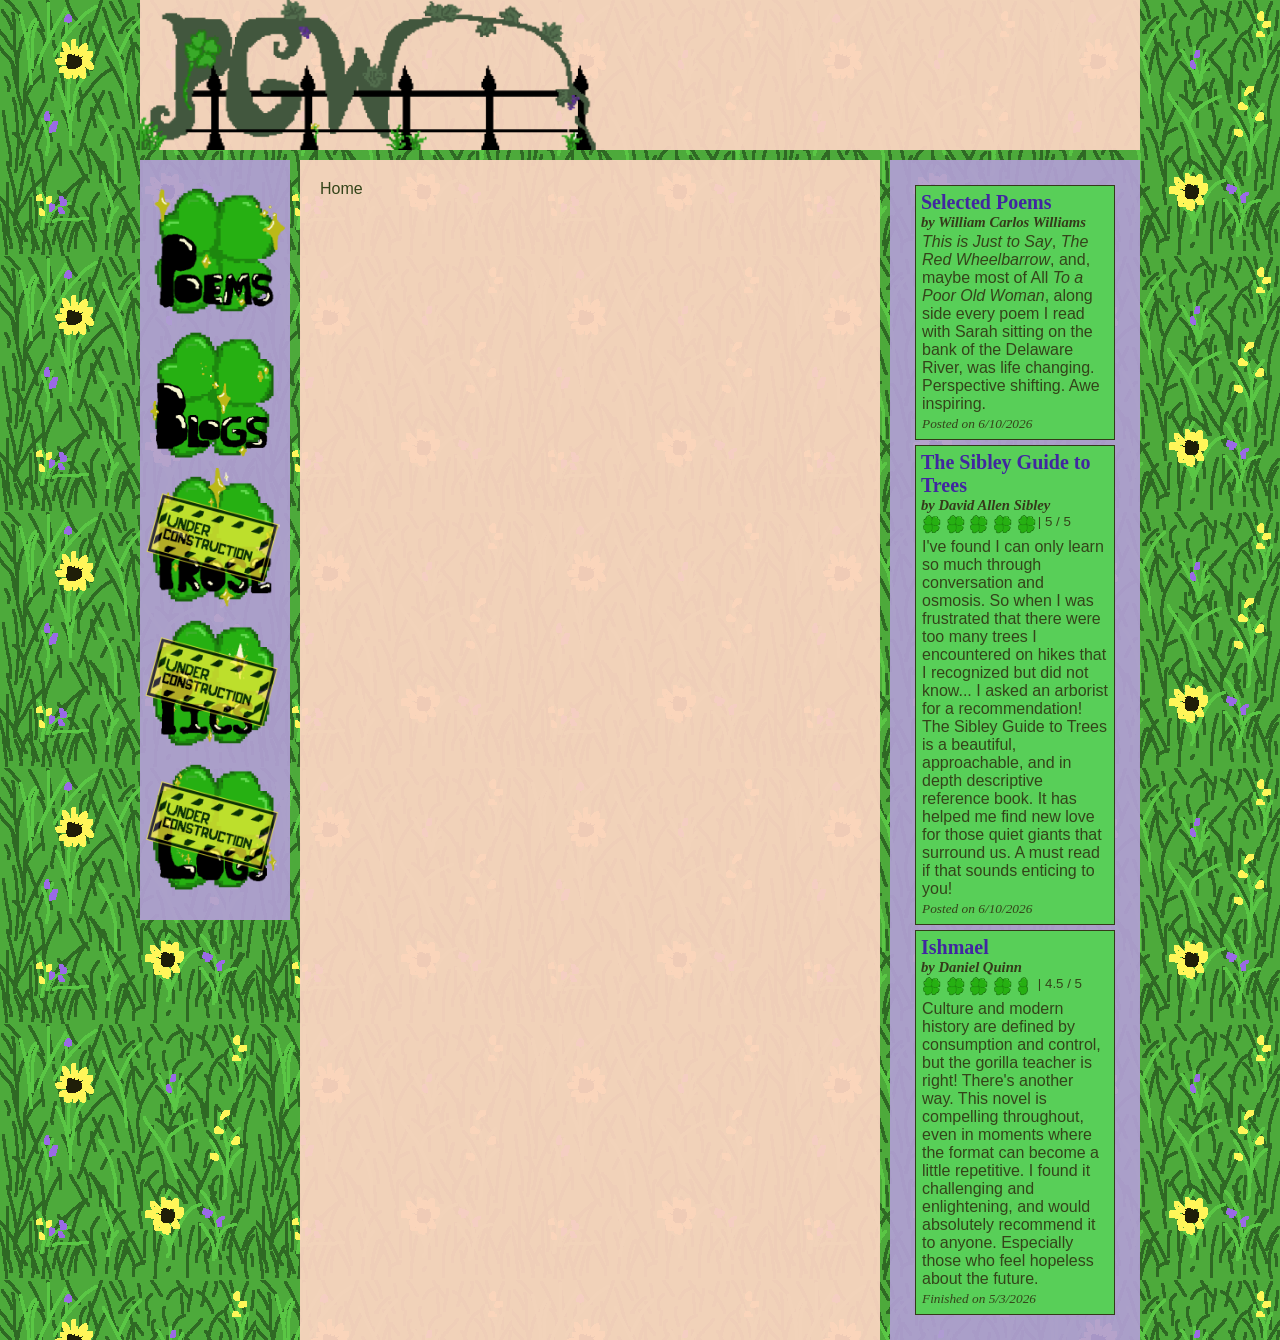
==== commit 81e72ae4: "fixing home page to show new post, adding blogs cat" ====
--- a/home.html
+++ b/home.html
@@ -18,7 +18,7 @@
             <!-- HEADER -->
             <div id="headerArea">
                 <div id="header" style="margin-bottom: 10px; margin-top:10; height: 150px;">
-                    <a href="/home.html">
+                    <a href="home.html">
                         <img src="media/headerlogo-1.png" height=150>
                     </a>    
                 </div>
@@ -74,47 +74,7 @@
                     </nav>
 
                     <article id="mainContent">
-                    <p id="postDateText">Published on 6/21/2026</p>
-                    <h1>Fresh Look</h1>
-                    <h2>Summer, 2026</h2>
-
-                    <p>The summer solstice embodies the beginning of the most abundant time of the year, and the end of the Spring&apos;s many firsts and beginnings.</p>
-
-                    <p>This year it also coincides with the first installment of a new schedule I plan to follow for sharing my life and my art. I have spent the Winter and Spring stockpiling and organizing all of my writing, constructing this new website, and thinking about what it is I want to get out of blogging, or otherwise sharing my work online. And through those quiet, cool weather activities I have settled on this set of desires: four major updates per year, one as each season begins, with summaries of new developments in my life, creative projects finished and ongoing, and any topics seizing my mind at the time; as well as an annual podcast, a recording of a conversation with the people closest to me. I anticipate continuing to do small updates whenever the urge strikes me, likely in the form of movie and book reviews, or select poems I&apos;ve read or written, which will be found in boxes on the right side of this page (only on desktop for now, so pls check it out on your computer to see all of my hardwork!).</p>
-
-                    <p>There is a lot to be done, but it&apos;s taken a lot to get here too. Thank you for checking out my site, and keep reading if you&apos;re interested in more updates from my life! If this is as far as you&apos;re reading now, I&apos;ll try to get you back here in the Fall where I&apos;ll have a mailing list, working catalogs of all my work, and a guestbook to sign!</p>
-
-                    <h2>A new site! And how it came to be!</h2>
-                    <p>I submitted my first short story to the Stevens writing contest in the Spring of 2020, and immediately wanted to keep track of my writings in a way that allowed me to easily share them. I created a Wordpress website and posted “American Icarus,” the story which won me second place, and a Kindle Fire. </p>
-
-                    <p> motivation at that time came from budding desires to be a writer. Whatever that meant, I wanted it. Whatever that meant, quickly came to mean writing for a very small audience (or no audience at all), while I continued to pursue the more traditional path I was already on. I continued writing poetry and prose semi consistently, running my university&apos;s political opinion section in the newspaper for a few semesters, and participating in a few poetry clubs. My catalog slowly grew over these past six years, bolstered by annual writing challenges each November, and Wordpress has been good enough! </p>
-
-                    <p>Still, it probably is good enough! But through 6 years of updating and expanding my portfolio, I continue adding new skills, crafts, and mediums to my repertoire. And that desire to become a writer, whatever that meant, transformed into becoming a craftsperson, or an engineer, or an artist! Or any word, so long as I could express myself. So, naturally, the challenge of throwing away the pre-made templates and fine tuned file management systems became more and more enticing. After working in a cabinet shop became working in my own garage, and after mending holes became sewing bags and attempts at costumes, and after pictures on my phone became starting out with a digital camera, or riding my bike became reassembling and improving that bike; it only seems right that posting on my website can now become learning HTML, CSS, and JavaScript to create and maintain that website on my own.</p>
-
-                    <p>In my mind, this site update is another craft that felt necessary to learn, if only because I thought to try. At a time where new tools are marketed for their ability to do everything for us, I am proud to launch this site of 100% hand-drawn art and self-coded structures. And I am proud that these pages will change with the seasons and with my life! Although I&apos;ve had great teachers and role models for every craft I&apos;ve picked up, and no skill is learned in isolation, I am trying my best to emulate so-called self-taught, folk artists and trades people that have existed for all of time who see learning, and the imperfections that come with their &apos;final&apos; products, as expression and art in themselves. </p>
-
-                    <p>So… if you are continuing to read here, after I have come down from my soapbox, welcome! </p>
-
-                    <p>At this moment I&apos;m still working out how I want to organize the backend of my catalogs, for poetry, prose, photos or anything else, and so those sections are still under construction. Check back soon if you do want to take a look at any of those sections! I expect that the bulk of the formatting may continue to change, but I am happy with how it looks now, so I hope you enjoy! I began this process by looking through the amazing sites on <a href="neocities.org">neocities</a>, and was really inspired by the user <a href="seafare.neocities.org">seafare&apos;s</a> simple but care-filled style. From their site I was pointed towards <a href="https://sadgrlonline.github.io/archived-sadgrl.online/projects/layout-builder/">sadgrlonline&apos;s layout builder</a> where I was really able to get off the ground. Once I had a layout in the rough shape I wanted, it just took a few weeks of tweaking and re-tweaking, drawing and re-drawing. Feel free to look through the website&apos;s code if you&apos;d like! It&apos;s all kept and updated via <a href="https://github.com/hardmoneypicasso/PGWcatalog">github</a>. And if you are looking to build your own site, I can highly recommend <a href="https://sadgrlonline.github.io/archived-sadgrl.online/projects/layout-builder/">sadgrlonline&apos;s</a> free resource, and <a href="https://developer.mozilla.org/en-US/">mozilla&apos;s developer tutorials</a>. It is such a satisfying experience to create something that is truly bespoke and just how you were able to make it, and if you need help I would love to offer my extremely limited knowledge.</p>
-
-                    <p>In addition to managing my posts, Wordpress hosted my site and acted as my domain&apos;s registrar. So to make my site really my own I had to find a new host and registrar. As my self imposed deadline of the summer solstice approached, this task became a bit more daunting everyday. I&apos;m slowly learning about the architecture of the internet, but I am happy to defer to more knowledgeable people… so recommendations from a friend resulted in free hosting through vercel (vercel.com), and my domain remains with wordpress for the time being. I&apos;m sure these will change and be included in the next update coming in Fall, when I will have figured out what I want out of these services. Hopefully.</p>
-
-                    <p>Again due to the self-imposed deadline, you&apos;ll notice that this is the only active page on the site, while all other links take you to the “under construction” page. I want my catalogs of work to be presentable, and those parts of the site to be interactive. For now, this is just a blog post and a pretty facade… but in the Fall you&apos;ll get to see it all! If you want to check out my work to this point, my poetry and stories are still on wordpress <a href="thevineandfigtree.org">here</a>.</p>
-
-                    <h2>The same life! And how it has developed!</h2>
-                    <p>The website itself has taken a lot of thought and planning, but I am most excited for the avenues it will help me create to continue my writing. I&apos;ve been intimidated by the casual and genuine world of blogging, so, as this homepage shows, I&apos;m making it a focal point! I&apos;m looking forward to becoming more comfortable writing about my life, and for how it will integrate with my journaling practice that already has its own rhythm. Each season&apos;s change will be accompanied with a longer form, more public (kind of) meditation. And that sounds like a good time to me. So, here it is, wading in to blogging.</p>
-
-                    <p>When I&apos;ve posted my website for the world to see I will have just returned from Chicago with my partner, visiting my sister for the first time since she moved (and since I moved, actually!). We had a great time hopping between a Chicago river architecture tour, cultural festivals, the sand and concrete beaches of Lake Michigan, and the friendly confines of Wrigley Field for my first Cubs game! Go Cubs. Sorry I could not eat 9 hot dogs, I wanted it to be fun and not painful. Still, I performed better than the visiting Blue Jays…</p>
-
-                    <p>2026 so far has been more action packed than I would&apos;ve anticipated. We&apos;ve traveled between NYC, New Jersey, and Virginia pretty consistently for small celebrations and periodic visits to our families. We flew to Florida for a week on the Gulf in May. We took a little road trip to the finger lakes. And we&apos;ve found time to make the most of New York; going to concerts and parks, art galleries and happy hours. All that has continued on at its whirlwind pace, and now we are fully switching to packing and moving mode, as we relocate to a new place in Astoria where it&apos;s just us.</p>
-
-                    <p>I learned from rereading my journal entries every year that I often say, surprised, that the most recent time in my life has been the best time yet. It almost makes me feel like an unreliable narrator, but I wouldn&apos;t have it any other way. 2026 has only solidified that pattern; moving in with my partner, advancing at my first permanent job, living in New York in such an important time for the city, it&apos;s all so much more than I could have imagined a year ago. While I miss home from time to time, I have never felt more surrounded by love. </p>
-
-                    <h2> Creative updates! And where it will go next!</h2>
-                    <p>From my other writing practices I&apos;ve been learning more and more that it is a muscle you have to keep active. With more recent focus on physical crafts, it has been difficult to write this update, especially in a format I&apos;ve never really tried before. When Fall comes around, my only hope is that I&apos;ll be more comfortable writing in my blog. Well… I hope I&apos;ll have a raise at work, plenty of sewing projects and new woodworking to show off, and many other blessings. But I also hope I&apos;ll be more comfortable writing in my blog! And I&apos;m extremely thankful for anyone who read this far! </p>
-
-                    <p>My site will keep changing, and I will aim to make it more interactive, so I can really share my creations how I&apos;ve envisioned it. But for now, this is it! See you in the Fall, when the leaves begin to fall and the sky turns that deep blue to signal the coming blanket of Winter.</p>                    
-
+                    
                     </article>
                 </main>
 
@@ -205,7 +165,7 @@
             const navArea= document.querySelector("#mobNav");
             // const poemsItem= document.querySelector("#poemsNavBar");
             const navList= document.querySelector("#navMenu");
-            const navItems= ["poems","prose","pics","blogs","logs"];
+            const navItems= ["poems","blogs","prose","pics","logs"];
 
             menuBtn.addEventListener("click", navOpen);
             
@@ -216,8 +176,10 @@
                         const item = document.createElement("li");
                         const anchor = document.createElement("a");
                         
-                        if(navItems[i]=='logs'){
-                            anchor.href = "logs.html"
+                        if(navItems[i]=='poems'){
+                            anchor.href = "Poems/Poetry.html"
+                        }else if(navItems[i]=='blogs'){
+                            anchor.href = "Blogs/Blogs.html";
                         }else{
                             anchor.href = "underConstruction.html";
                         }
@@ -247,7 +209,144 @@
                 }
             }
 
-            
+            async function populate() {
+                // UNDER CONS --- ATTEMPTS TO UPDATE STATE FOR EASE OF NAVIGATION, BUT DOESN'T WORK YET
+                
+                // MAIN FUNCTION --- FETCHES JSON LIST OF BLOGS AND POPULATES THE PAGE WITH IT
+                const state = "blogs";
+                const url = "blogs";
+                history.pushState(state, "", url);
+                
+                console.log("fetching catalog");
+                const requestURL =
+                    "https://raw.githubusercontent.com/hardmoneypicasso/PGWcatalog/refs/heads/main/Blogs/summer2026.json";
+                const request = new Request(requestURL);
+
+                const response = await fetch(request);
+                console.log(response.ok);
+                const summer2026 = await response.json();
+
+                console.log("catalog fetched");
+                populateHome(summer2026);
+            }
+            populate();
+
+            function populateHome(blogCatalog) {
+                const mainList = document.querySelector("#mainContent");
+
+                const obj =blogCatalog.posts[1];
+
+                // puts date in small text at the top of the post
+                const postDateItem = document.createElement("p");
+                postDateItem.textContent = "Published on " + obj.pubDate;
+                postDateItem.id = "postDateText";
+                mainContent.appendChild(postDateItem);
+
+
+                const postTitle = document.createElement("h1");
+                postTitle.textContent = obj.title;
+                mainContent.appendChild(postTitle);
+
+                const postPreface = document.createElement("h2");
+                postPreface.textContent = obj.preface;
+                mainContent.appendChild(postPreface);
+                
+                //iterates to create new paragraphs for each section of the post
+                const postContent = obj.content;
+                const postType= obj.postID;
+                // instantiates variables to check for special formatting
+                let h2Check = false;
+                let pSpecialCheck = false;
+                let linkCheck = false;
+                let linkVar = "none";
+                let specialP;
+                let specialA;
+                postContent.forEach((paragraph) => {
+                    
+                    // checks type of post
+                    if (postType.split(" ")[0] === "poem") {
+                        
+                        // To fill with poem formatting code later
+
+                    } else {    
+                        // currently only other type is blog, so this is where blog formatting code goes
+
+                        // checks for special formatting first
+                        if(h2Check == true){
+
+                            // if h2Check is true, creates header and sets h2Check to false
+                            const h2 = document.createElement("h2");
+                            h2.textContent = paragraph;
+                            mainContent.appendChild(h2);
+
+                            h2Check = false;
+                        }else if(pSpecialCheck == true){
+                            
+                            // checks end of special paragraph formatting
+                            if(paragraph === "END P"){
+                                
+                                // resets at end of special formatting, else continues
+                                pSpecialCheck = false;
+                                mainContent.appendChild(specialP);
+                            }else{
+                            
+                                if(paragraph ==="LINK"){
+                                    linkCheck = true;
+                                }else if(linkCheck === true){
+                                    console.log("link check true");
+                                    if(linkVar === "none"){
+                                        if(paragraph === "LINK URL"){
+                                            specialA = document.createElement("a");
+                                        } else{
+                                            specialA.setAttribute("href", paragraph);
+                                            console.log("link href set to: " + paragraph);
+                                            linkVar = "url";
+                                        }
+                                    } else if (linkVar === "url"){
+                                        if(paragraph === "LINK NAME"){
+                                            // nothing needed, link name is kept for clarity in the JSON file
+                                        } else{
+                                            specialA.textContent = paragraph;
+                                            linkVar = "name";
+                                        
+                                            specialP.appendChild(specialA);
+                                            console.log("link added to special paragraph");
+                                            linkVar = "none";
+                                            linkCheck = false;
+                                        }
+                                    }
+                                }else{
+                                    console.log("link check false");
+
+                                    console.log("link check false");
+                                    const newText = document.createTextNode(paragraph);
+                                    specialP.appendChild(newText);
+                                    console.log("text added to special paragraph");
+                                }
+                            }
+                        }else{
+
+                            // checks for special formatting indicator, exits if present, 
+                            // otherwise creates a new paragraph with the text content of the current paragraph
+                            if(paragraph === "START H2"){
+                                h2Check = true;
+                            } else if (paragraph === "START P"){
+                                pSpecialCheck = true;
+                                specialP = document.createElement("p");
+                            } else{
+                                console.log("normal paragraph added");
+
+                                // Case: no special formatting
+                                const p = document.createElement("p");
+                                p.textContent = paragraph;
+                                mainContent.appendChild(p);
+
+                            }
+                        } 
+
+                    }
+                });
+            }
 
         </script>
 
